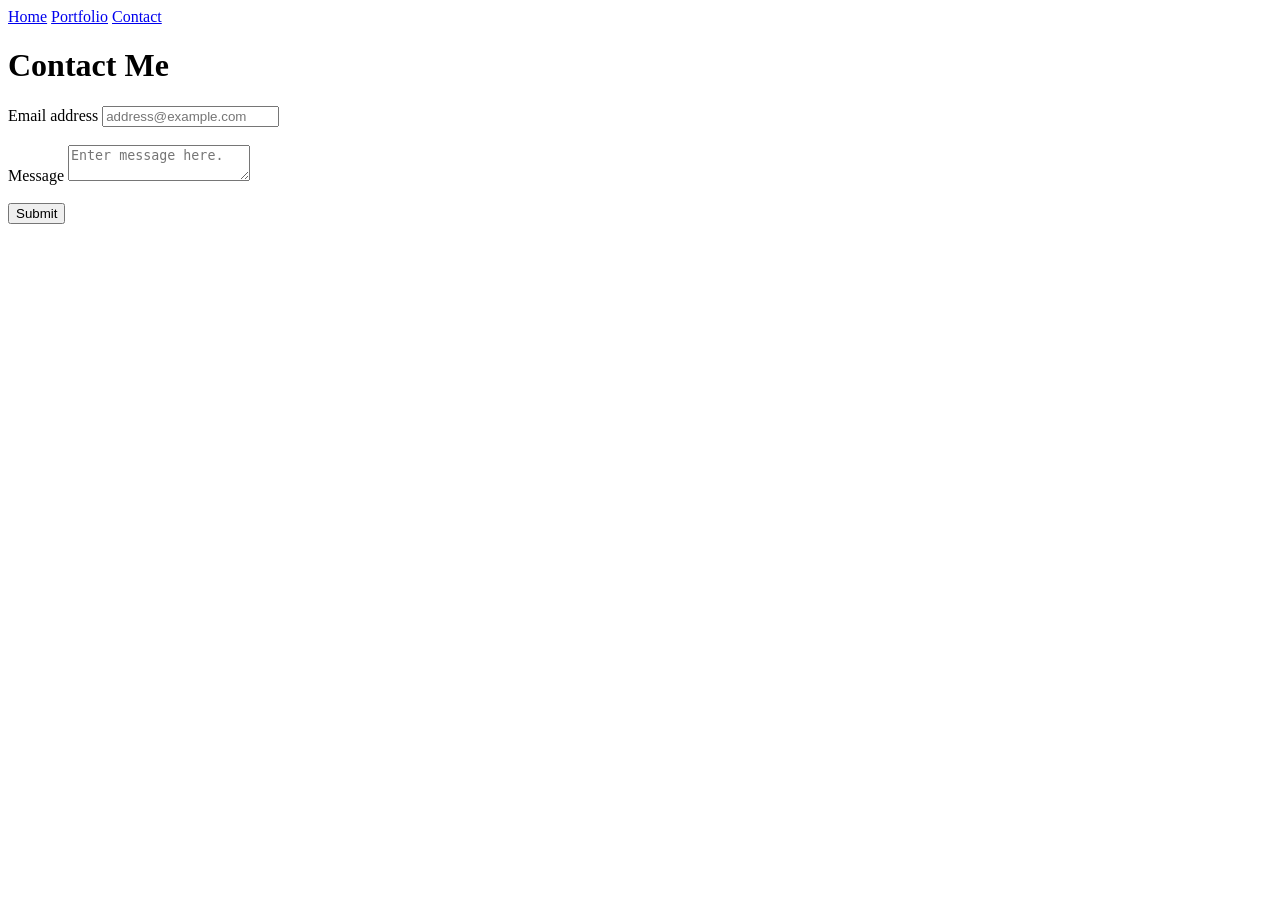
==== contact.html @ 9241d6d2 "Added a navbar and loosely styled the page for .index" ====
<!DOCTYPE html>
<html lang="en">
    <head>
        <title>Contact</title>
        <!--bootstrap-->
        <link href="">
    </head>
    <body>
        <div id="topBar">
            <a href = "./index.html">Home</a>
            <a href = "./portfolio.html">Portfolio</a>
            <a href = "./contact.html">Contact</a>
        </div>

        <!---------contact form that uses default browser validation checks-->
        <h1>Contact Me</h1>
        <form class="needs-validation">
            <!--email input-->
            <div class="mb-4">
                <label for="userEmailInputBox" class="form-label">Email address</label>
                <input type="email" class="form-control" id="userEmailInputBox" placeholder="address@example.com" required>
            </div>
            <br>
            <!--message input-->
            <div class="mb-4">
                <label for="userTextArea" class="form-label">Message</label>
                <textarea class="form-control" id="userTextArea" placeholder="Enter message here." required></textarea>
            </div>
            <br>
            <!--submit button-->
            <div class="mb-4">
                <button aria-label = "submit" type="submit" autofclass="btn btn-outline-secondary">Submit</button>
            </div>
        </form>

    </body>
</html>
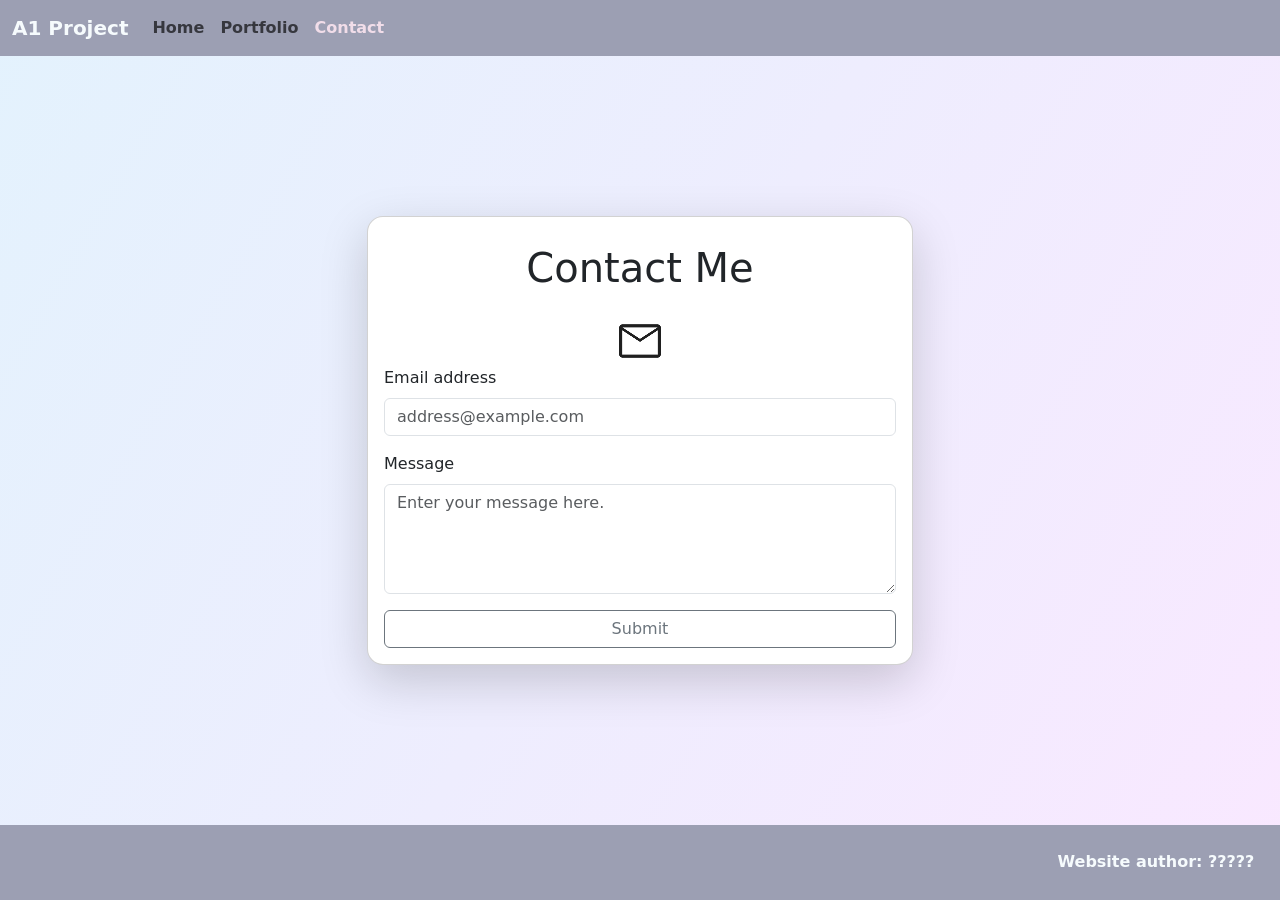
==== commit 4abd09af: "Redid contact.html" ====
--- a/contact.html
+++ b/contact.html
@@ -1,37 +1,71 @@
-<!DOCTYPE html>
-<html lang="en">
-    <head>
-        <title>Contact</title>
-        <!--bootstrap-->
-        <link href="">
-    </head>
-    <body>
-        <div id="topBar">
-            <a href = "./index.html">Home</a>
-            <a href = "./portfolio.html">Portfolio</a>
-            <a href = "./contact.html">Contact</a>
+<!doctype html>
+<html lang = "en">
+<head>
+    <meta charset="utf-8">
+    <meta name="author" content="Rina Taing">
+    <meta name="description" content="Contact page">
+    <meta name="viewport" content="width=device-width, initial-scale=1">
+
+   <!-- you would link to an external stylesheet here! -->
+    <link href="./style-index.css" rel="stylesheet">
+   <!-- you would also link to Bootstrap here! -->
+   <link href="https://cdn.jsdelivr.net/npm/bootstrap@5.3.8/dist/css/bootstrap.min.css" rel="stylesheet" integrity="sha384-sRIl4kxILFvY47J16cr9ZwB07vP4J8+LH7qKQnuqkuIAvNWLzeN8tE5YBujZqJLB" crossorigin="anonymous">
+  <!----------the TAB TITLE is edited via the TITLE tag-->
+   <title>Contact</title>
+</head>
+  <!----------- all things visible on the page MUST be contained within the BODY tag -->
+<body class="bg-gradient-custom d-flex flex-column min-vh-100">
+    <nav class="navbar navbar-expand-lg">
+        <div class="container-fluid">
+        <a id = "brand" class="navbar-brand">A1 Project</a>
+        <button class="navbar-toggler" type="button" data-bs-toggle="collapse" data-bs-target="#navbarNavAltMarkup" aria-controls="navbarNavAltMarkup" aria-expanded="false" aria-label="Toggle navigation">
+            <span class="navbar-toggler-icon"></span>
+        </button>
+        <div class="collapse navbar-collapse" id="navbarNavAltMarkup">
+            <div class="navbar-nav">
+            <a class="nav-link" aria-current="page" href = "./index.html">Home</a>
+            <a class="nav-link" aria-current="page" href = "./portfolio.html">Portfolio</a>
+            <a class="nav-link active" aria-current="page" href = "./contact.html">Contact</a>
+            </div>
         </div>
+        </div>
+    </nav>
+    <!---------contact form that uses default browser validation checks-->
+    <!---------needed to use <main> to be able to create the sticky footer so the page is responsive to tall screens-->
+    <main class="flex-grow-1 d-flex align-items-center">
+        <div class="container">
+            <div class="row justify-content-center">
+                <div class="col-11 col-md-8 col-lg-6">
+                    <div class="card shadow-lg rounded-4">
+                        <div class="card-body">
+                            <h1 id="form-header" class="card-title mb-4">Contact Me</h1>
+                            <img id="mail-icon" src="./mail.png" alt="Google's mail icon">
+                            
+                            <form class="needs-validation">
+                                <div class="mb-3">
+                                    <label for="email-input" class="form-label">Email address</label>
+                                    <input type="email" class="form-control" id="email-input" placeholder="address@example.com" required>
+                                </div>
 
-        <!---------contact form that uses default browser validation checks-->
-        <h1>Contact Me</h1>
-        <form class="needs-validation">
-            <!--email input-->
-            <div class="mb-4">
-                <label for="userEmailInputBox" class="form-label">Email address</label>
-                <input type="email" class="form-control" id="userEmailInputBox" placeholder="address@example.com" required>
+                                <div class="mb-3">
+                                    <label for="message-input" class="form-label">Message</label>
+                                    <textarea class="form-control" id="message-input" rows="4" placeholder="Enter your message here." required></textarea>
+                                </div>
+
+                                <div class="d-grid">
+                                    <button type="submit" class="btn btn-outline-secondary">Submit</button>
+                                </div>
+                            </form>
+                        </div>
+                    </div>
+                </div>
             </div>
-            <br>
-            <!--message input-->
-            <div class="mb-4">
-                <label for="userTextArea" class="form-label">Message</label>
-                <textarea class="form-control" id="userTextArea" placeholder="Enter message here." required></textarea>
-            </div>
-            <br>
-            <!--submit button-->
-            <div class="mb-4">
-                <button aria-label = "submit" type="submit" autofclass="btn btn-outline-secondary">Submit</button>
-            </div>
-        </form>
+        </div>
+    </main>
 
-    </body>
-</html>+    <footer>Website author: ?????</footer>
+
+    <script src="https://cdn.jsdelivr.net/npm/bootstrap@5.3.8/dist/js/bootstrap.bundle.min.js" integrity="sha384-FKyoEForCGlyvwx9Hj09JcYn3nv7wiPVlz7YYwJrWVcXK/BmnVDxM+D2scQbITxI" crossorigin="anonymous"></script>
+
+</body>
+</html>
--- a/style-index.css
+++ b/style-index.css
@@ -0,0 +1,119 @@
+/* *{
+  border: 1px solid red;
+} */
+
+/* ---------------for the navbar header and footer banner */
+  .navbar, footer{
+    background-color:rgb(156, 159, 179);
+    color:rgb(246, 251, 253);
+    font-weight: 650;
+  }
+  #brand{
+    color:rgb(246, 251, 253);
+    font-weight: 775;
+  }
+    .navbar .nav-link:hover,
+    .navbar .nav-link:focus {
+        color: #f1dde9;
+    }
+    .navbar .navbar-nav .nav-link.active {
+        color: #f1dde9;
+        font-weight: 650;
+    }
+
+/* ---------------for the top card in index.html*/
+  #top-box{
+    padding:2%;
+    size:80%;
+  }
+
+/* -----------------for the overall bio table */
+  .bio-table {
+    width: 95%;
+    border-collapse: collapse;
+  }
+
+  .bio-table th {
+    font-size: 1.2rem;
+    padding: 10px;
+    border-bottom: 2px solid #ccc;
+  }
+
+  .bio-table td {
+    padding: 12px;
+    border-right: 1px dotted #aaa;
+    vertical-align: top;
+  }
+
+  /* remove the last col outline in the info table */
+  .bio-table td:last-child {
+    border-right: none;
+  }
+
+  .cell-title {
+    display: block;
+    font-weight: bold;
+    font-size: 0.9rem;
+    color: #555;
+  }
+
+  .cell-text {
+    margin-top: 4px;
+    font-size: 1rem;
+  }
+
+  /* ----------for the pfp image that preserves the aspect ratio for responsiveness */
+    .profile-img {
+      max-width: 100%;
+      max-height: 50%;
+      object-fit: cover;
+      padding:5%;
+      
+    }
+
+/* --------for the About box on index.html */
+#about{
+  padding:1%;
+}
+h1{
+  text-align:center;
+  padding-top: 2%;
+}
+#about-text{
+  max-width: 600px;
+  text-align: center;
+  padding:1%;
+  margin-left: 2%;
+  margin-right: 2%;
+  margin:0 auto;
+}
+
+/*---------for the footer*/
+footer{
+  padding: 2%;
+  text-align: right;
+
+}
+
+/*----------------------------------------------------------*/
+.bg-gradient-custom {
+    background: linear-gradient(120deg, #e3f2fd, #f9e8ff);
+}
+#mail-icon {
+    display: block;
+    margin: 0 auto;
+}
+.input-related{
+  display: flex;
+  justify-content: center;
+  text-align: center;
+  align-items: center;
+  border:#555;
+  border-width: 1px;
+
+}
+
+#submit-button{
+  align-items: center;
+}
+
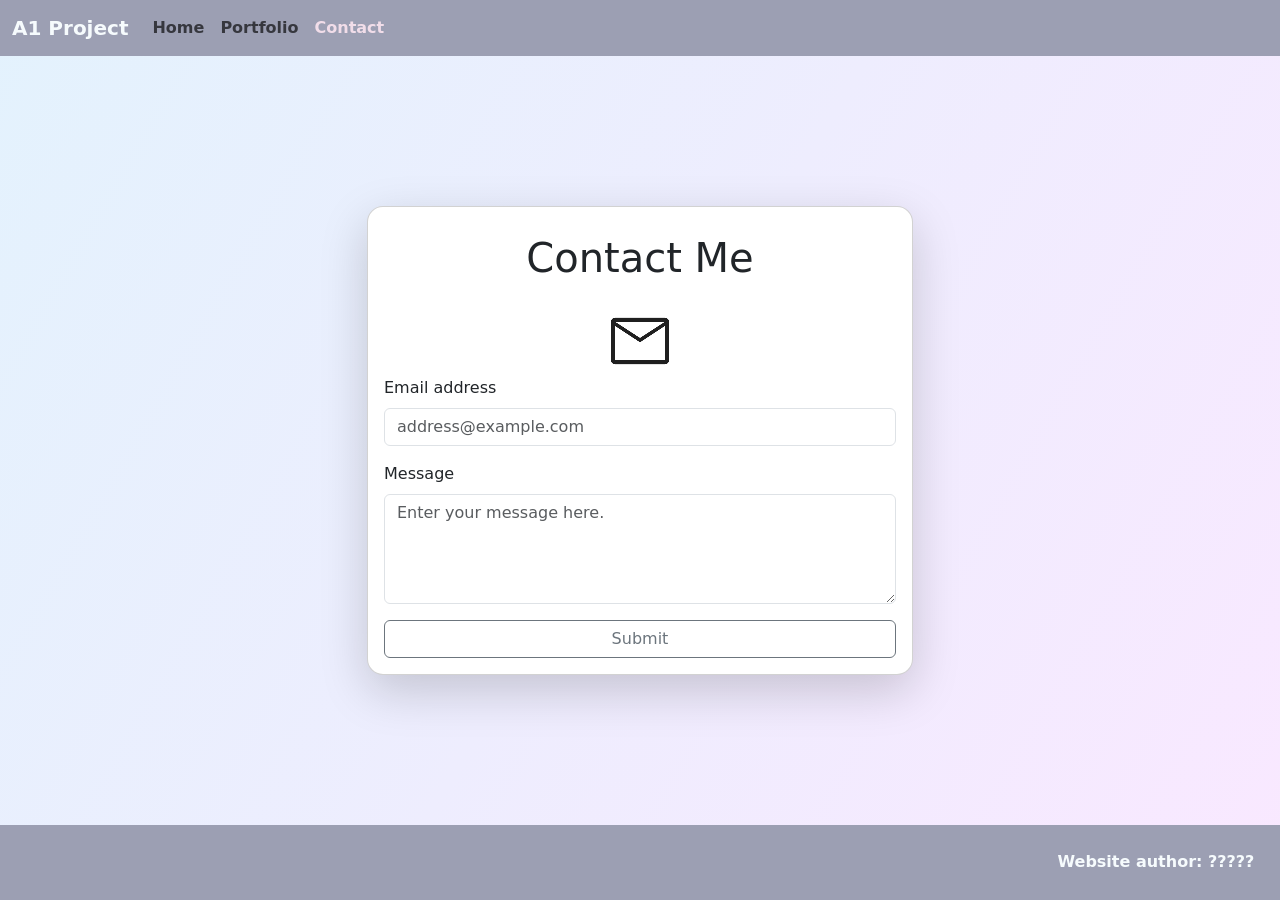
==== commit 862cb0a4: "Added sticky footer to all pages" ====
--- a/contact.html
+++ b/contact.html
@@ -44,7 +44,7 @@
                             <form class="needs-validation">
                                 <div class="mb-3">
                                     <label for="email-input" class="form-label">Email address</label>
-                                    <input type="email" class="form-control" id="email-input" placeholder="address@example.com" required>
+                                    <input class="form-control" type="email" id="email-input" placeholder="address@example.com" required>
                                 </div>
 
                                 <div class="mb-3">
--- a/style-index.css
+++ b/style-index.css
@@ -79,7 +79,7 @@
   text-align:center;
   padding-top: 2%;
 }
-#about-text{
+.about-text{
   max-width: 600px;
   text-align: center;
   padding:1%;
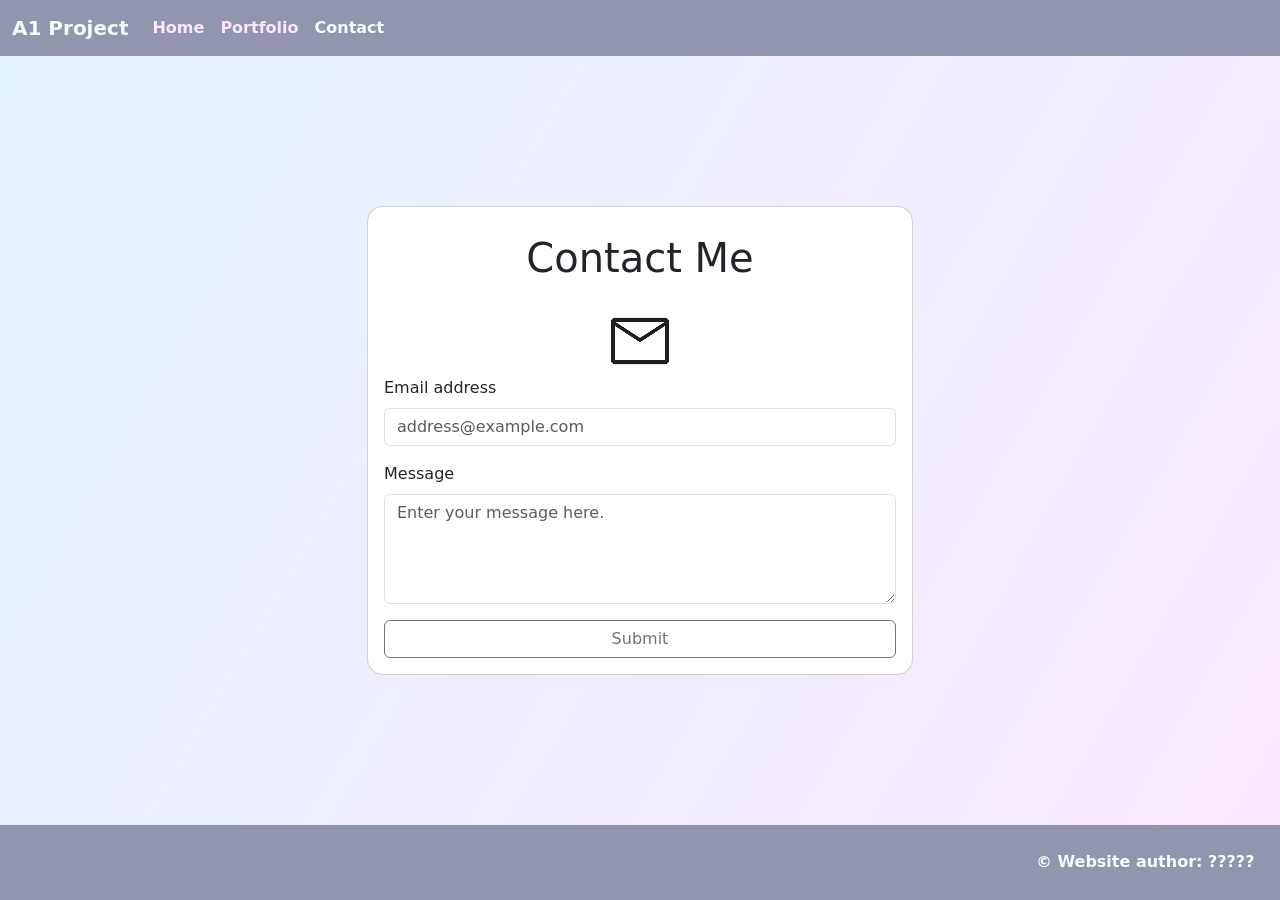
==== commit a764aa5e: "Reformatted the cards with a grid" ====
--- a/contact.html
+++ b/contact.html
@@ -32,11 +32,11 @@
     </nav>
     <!---------contact form that uses default browser validation checks-->
     <!---------needed to use <main> to be able to create the sticky footer so the page is responsive to tall screens-->
-    <main class="flex-grow-1 d-flex align-items-center">
+        <main class="flex-grow-1 d-flex align-items-center">
         <div class="container">
             <div class="row justify-content-center">
                 <div class="col-11 col-md-8 col-lg-6">
-                    <div class="card shadow-lg rounded-4">
+                    <div class="card rounded-4">
                         <div class="card-body">
                             <h1 id="form-header" class="card-title mb-4">Contact Me</h1>
                             <img id="mail-icon" src="./mail.png" alt="Google's mail icon">
@@ -62,8 +62,7 @@
             </div>
         </div>
     </main>
-
-    <footer>Website author: ?????</footer>
+    <footer>© Website author: ?????</footer>
 
     <script src="https://cdn.jsdelivr.net/npm/bootstrap@5.3.8/dist/js/bootstrap.bundle.min.js" integrity="sha384-FKyoEForCGlyvwx9Hj09JcYn3nv7wiPVlz7YYwJrWVcXK/BmnVDxM+D2scQbITxI" crossorigin="anonymous"></script>
 
--- a/style-index.css
+++ b/style-index.css
@@ -2,9 +2,12 @@
   border: 1px solid red;
 } */
 
+.bg-gradient-custom {
+    background: linear-gradient(120deg, #e3f2fd, #f9e8ff);
+}
 /* ---------------for the navbar header and footer banner */
   .navbar, footer{
-    background-color:rgb(156, 159, 179);
+    background-color:rgb(145, 149, 173);
     color:rgb(246, 251, 253);
     font-weight: 650;
   }
@@ -12,15 +15,20 @@
     color:rgb(246, 251, 253);
     font-weight: 775;
   }
-    .navbar .nav-link:hover,
-    .navbar .nav-link:focus {
-        color: #f1dde9;
-    }
-    .navbar .navbar-nav .nav-link.active {
-        color: #f1dde9;
-        font-weight: 650;
-    }
+  .navbar .nav-link:hover,
+  .navbar .nav-link:focus {
+      color:rgb(246, 251, 253);
+  }
+  .navbar .navbar-nav .nav-link.active {
+      color:rgb(246, 251, 253);
+      font-weight: 650;
+  }
+  /* overwrite any boostrap css by using a more specific selector */
+  a.nav-link{
+    color:rgb(252, 230, 253);
+  }
 
+  /* ---------------------------------------------------- */
 /* ---------------for the top card in index.html*/
   #top-box{
     padding:2%;
@@ -28,12 +36,12 @@
   }
 
 /* -----------------for the overall bio table */
-  .bio-table {
+  .bio-table{
     width: 95%;
     border-collapse: collapse;
   }
 
-  .bio-table th {
+  .bio-table th{
     font-size: 1.2rem;
     padding: 10px;
     border-bottom: 2px solid #ccc;
@@ -64,11 +72,10 @@
 
   /* ----------for the pfp image that preserves the aspect ratio for responsiveness */
     .profile-img {
-      max-width: 100%;
-      max-height: 50%;
+      max-width: 75%;
+      max-height: 75%;
       object-fit: cover;
       padding:5%;
-      
     }
 
 /* --------for the About box on index.html */
@@ -83,8 +90,6 @@
   max-width: 600px;
   text-align: center;
   padding:1%;
-  margin-left: 2%;
-  margin-right: 2%;
   margin:0 auto;
 }
 
@@ -96,9 +101,6 @@
 }
 
 /*----------------------------------------------------------*/
-.bg-gradient-custom {
-    background: linear-gradient(120deg, #e3f2fd, #f9e8ff);
-}
 #mail-icon {
     display: block;
     margin: 0 auto;
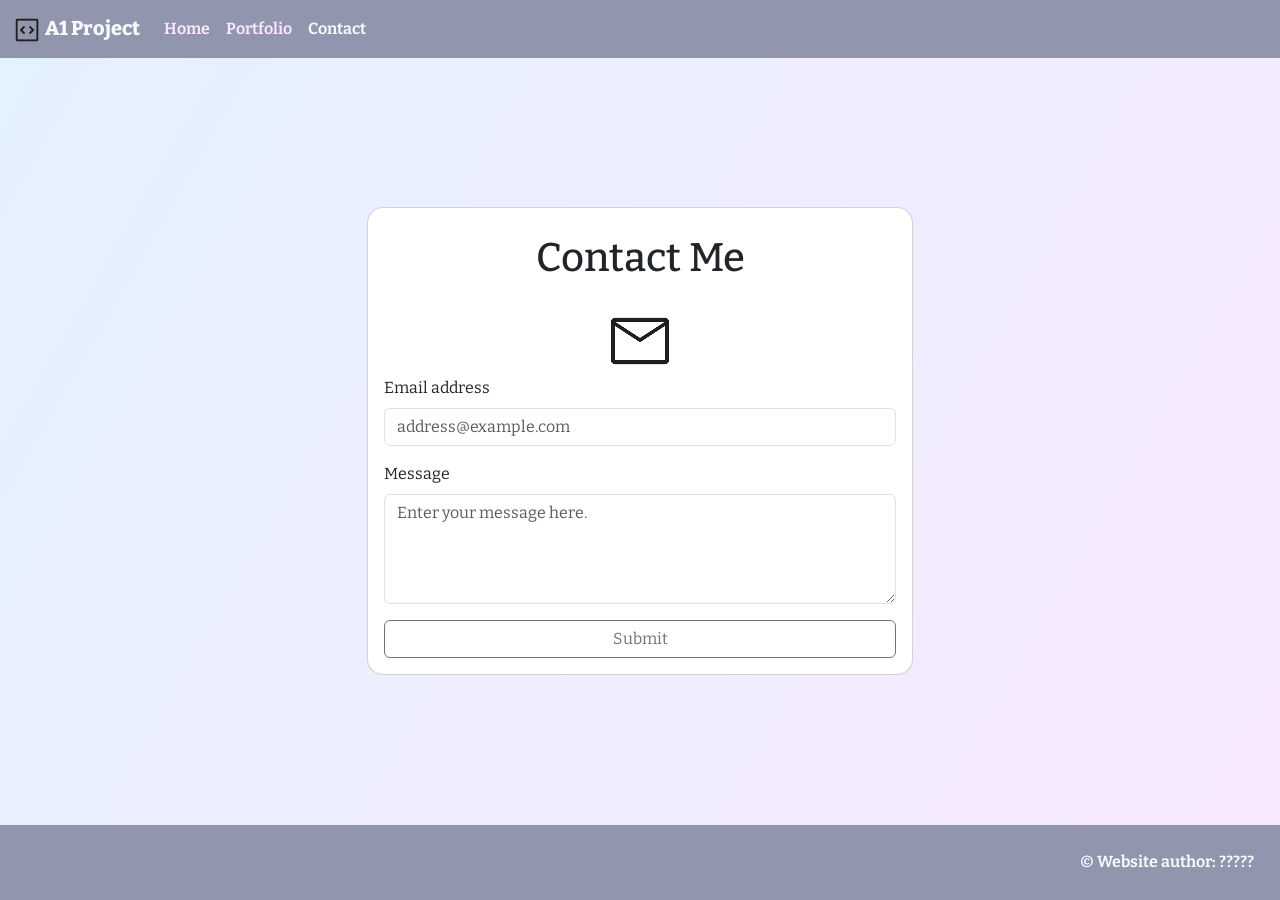
==== commit 04f32f51: "Imported Google font" ====
--- a/contact.html
+++ b/contact.html
@@ -10,14 +10,19 @@
     <link href="./style-index.css" rel="stylesheet">
    <!-- you would also link to Bootstrap here! -->
    <link href="https://cdn.jsdelivr.net/npm/bootstrap@5.3.8/dist/css/bootstrap.min.css" rel="stylesheet" integrity="sha384-sRIl4kxILFvY47J16cr9ZwB07vP4J8+LH7qKQnuqkuIAvNWLzeN8tE5YBujZqJLB" crossorigin="anonymous">
-  <!----------the TAB TITLE is edited via the TITLE tag-->
+   <!--Google's font import-->
+    <link rel="preconnect" href="https://fonts.googleapis.com">
+    <link rel="preconnect" href="https://fonts.gstatic.com" crossorigin>
+    <link href="https://fonts.googleapis.com/css2?family=Bitter:ital,wght@0,100..900;1,100..900&display=swap" rel="stylesheet">
+  
+   <!----------the TAB TITLE is edited via the TITLE tag-->
    <title>Contact</title>
 </head>
   <!----------- all things visible on the page MUST be contained within the BODY tag -->
 <body class="bg-gradient-custom d-flex flex-column min-vh-100">
     <nav class="navbar navbar-expand-lg">
         <div class="container-fluid">
-        <a id = "brand" class="navbar-brand">A1 Project</a>
+        <a id = "brand" class="navbar-brand"><img id="tiny-logo" src="code-symbol.png" alt="Google Icons' HTML logo clipart" style="width: 30px; height: 30px;"> A1 Project</a>
         <button class="navbar-toggler" type="button" data-bs-toggle="collapse" data-bs-target="#navbarNavAltMarkup" aria-controls="navbarNavAltMarkup" aria-expanded="false" aria-label="Toggle navigation">
             <span class="navbar-toggler-icon"></span>
         </button>
@@ -39,7 +44,7 @@
                     <div class="card rounded-4">
                         <div class="card-body">
                             <h1 id="form-header" class="card-title mb-4">Contact Me</h1>
-                            <img id="mail-icon" src="./mail.png" alt="Google's mail icon">
+                            <img id="mail-icon" src="./mail.png" alt="Google Icons' mail logo clipart mail icon">
                             
                             <form class="needs-validation">
                                 <div class="mb-3">
--- a/style-index.css
+++ b/style-index.css
@@ -2,8 +2,12 @@
   border: 1px solid red;
 } */
 
-.bg-gradient-custom {
+.bg-gradient-custom{
     background: linear-gradient(120deg, #e3f2fd, #f9e8ff);
+}
+/*custom font importation with back ups*/
+*{
+  font-family: 'Bitter', Georgia, 'Times New Roman', serif;
 }
 /* ---------------for the navbar header and footer banner */
   .navbar, footer{
@@ -16,10 +20,10 @@
     font-weight: 775;
   }
   .navbar .nav-link:hover,
-  .navbar .nav-link:focus {
+  .navbar .nav-link:focus{
       color:rgb(246, 251, 253);
   }
-  .navbar .navbar-nav .nav-link.active {
+  .navbar .navbar-nav .nav-link.active{
       color:rgb(246, 251, 253);
       font-weight: 650;
   }
@@ -29,10 +33,16 @@
   }
 
   /* ---------------------------------------------------- */
-/* ---------------for the top card in index.html*/
-  #top-box{
+/* ---------------for the top card*/
+  #box{
     padding:2%;
     size:80%;
+  }
+  .profile-img{
+    border-radius: 20%;
+  }
+  #info-card{
+    border: 2px dashed rgb(145, 149, 173);
   }
 
 /* -----------------for the overall bio table */
@@ -47,38 +57,38 @@
     border-bottom: 2px solid #ccc;
   }
 
-  .bio-table td {
+  .bio-table td{
     padding: 12px;
     border-right: 1px dotted #aaa;
     vertical-align: top;
   }
 
   /* remove the last col outline in the info table */
-  .bio-table td:last-child {
+  .bio-table td:last-child{
     border-right: none;
   }
 
-  .cell-title {
+  .cell-title{
     display: block;
     font-weight: bold;
     font-size: 0.9rem;
     color: #555;
   }
 
-  .cell-text {
+  .cell-text{
     margin-top: 4px;
     font-size: 1rem;
   }
 
   /* ----------for the pfp image that preserves the aspect ratio for responsiveness */
-    .profile-img {
+    .profile-img{
       max-width: 75%;
       max-height: 75%;
       object-fit: cover;
       padding:5%;
     }
 
-/* --------for the About box on index.html */
+/* --------for the About box*/
 #about{
   padding:1%;
 }
@@ -99,9 +109,28 @@
   text-align: right;
 
 }
-
 /*----------------------------------------------------------*/
-#mail-icon {
+.card-image{
+  display:flex;
+  justify-content: center;
+  align-items: center;
+  height: 200px;
+   background-color:rgb(115, 119, 141);
+}
+/*for specifying the actual image file*/
+.card-image img{
+  height: 100%;
+  width: auto;
+  max-width: 100%;
+  display: block;
+}
+.card-body{
+  display: flex;
+  flex-direction: column;
+  height: 100%;
+}
+/*----------------------------------------------------------*/
+#mail-icon{
     display: block;
     margin: 0 auto;
 }
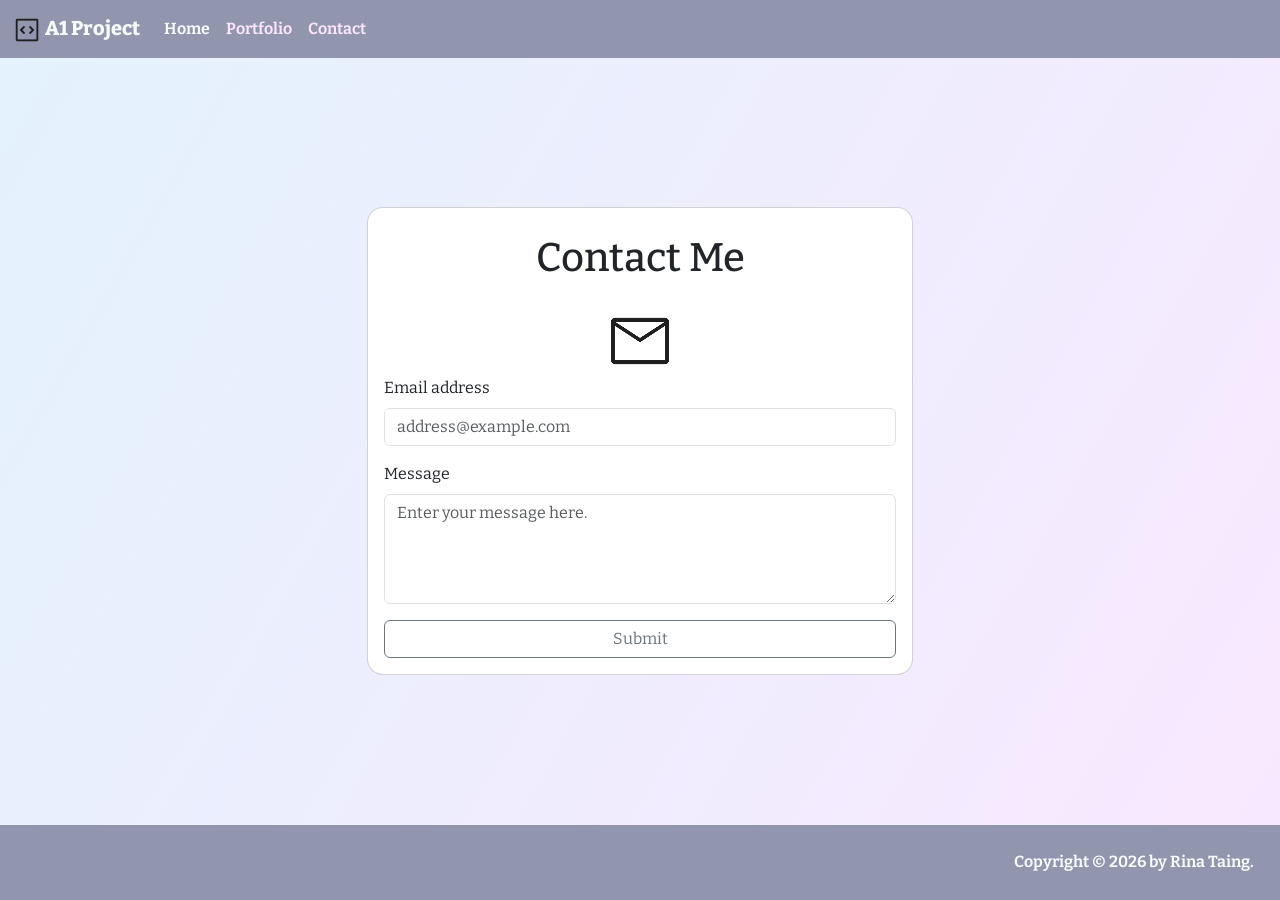
==== commit 03df7322: "Good draft" ====
--- a/contact.html
+++ b/contact.html
@@ -1,5 +1,5 @@
 <!doctype html>
-<html lang = "en">
+<html lang="en" dir="ltr">
 <head>
     <meta charset="utf-8">
     <meta name="author" content="Rina Taing">
@@ -7,7 +7,7 @@
     <meta name="viewport" content="width=device-width, initial-scale=1">
 
    <!-- you would link to an external stylesheet here! -->
-    <link href="./style-index.css" rel="stylesheet">
+    <link href="./style.css" rel="stylesheet">
    <!-- you would also link to Bootstrap here! -->
    <link href="https://cdn.jsdelivr.net/npm/bootstrap@5.3.8/dist/css/bootstrap.min.css" rel="stylesheet" integrity="sha384-sRIl4kxILFvY47J16cr9ZwB07vP4J8+LH7qKQnuqkuIAvNWLzeN8tE5YBujZqJLB" crossorigin="anonymous">
    <!--Google's font import-->
@@ -15,28 +15,33 @@
     <link rel="preconnect" href="https://fonts.gstatic.com" crossorigin>
     <link href="https://fonts.googleapis.com/css2?family=Bitter:ital,wght@0,100..900;1,100..900&display=swap" rel="stylesheet">
   
-   <!----------the TAB TITLE is edited via the TITLE tag-->
+   <!--the TAB TITLE is edited via the TITLE tag-->
    <title>Contact</title>
 </head>
-  <!----------- all things visible on the page MUST be contained within the BODY tag -->
-<body class="bg-gradient-custom d-flex flex-column min-vh-100">
+  <!--all things visible on the page MUST be contained within the BODY tag -->
+    <body class="bg-gradient-custom d-flex flex-column min-vh-100">
     <nav class="navbar navbar-expand-lg">
         <div class="container-fluid">
-        <a id = "brand" class="navbar-brand"><img id="tiny-logo" src="code-symbol.png" alt="Google Icons' HTML logo clipart" style="width: 30px; height: 30px;"> A1 Project</a>
-        <button class="navbar-toggler" type="button" data-bs-toggle="collapse" data-bs-target="#navbarNavAltMarkup" aria-controls="navbarNavAltMarkup" aria-expanded="false" aria-label="Toggle navigation">
+        <a id="brand" class="navbar-brand" href="/">
+            <img id="tiny-logo" src="code-symbol.png" alt="Google Icons' HTML logo clipart"
+            style="width: 30px; height: 30px;">
+            A1 Project
+        </a>
+        <button class="navbar-toggler" type="button" data-bs-toggle="collapse" data-bs-target="#navbarNavAltMarkup"
+            aria-controls="navbarNavAltMarkup" aria-expanded="false" aria-label="Toggle navigation">
             <span class="navbar-toggler-icon"></span>
         </button>
         <div class="collapse navbar-collapse" id="navbarNavAltMarkup">
             <div class="navbar-nav">
-            <a class="nav-link" aria-current="page" href = "./index.html">Home</a>
-            <a class="nav-link" aria-current="page" href = "./portfolio.html">Portfolio</a>
-            <a class="nav-link active" aria-current="page" href = "./contact.html">Contact</a>
+            <a class="nav-link active" aria-current="page" href="./index.html" title="home page of website">Home</a>
+            <a class="nav-link" aria-current="page" href="./portfolio.html" title="portfolio page of website">Portfolio</a>
+            <a class="nav-link" aria-current="page" href="./contact.html" title="contact page of website">Contact</a>
             </div>
         </div>
         </div>
     </nav>
-    <!---------contact form that uses default browser validation checks-->
-    <!---------needed to use <main> to be able to create the sticky footer so the page is responsive to tall screens-->
+    <!--contact form that uses default browser validation checks-->
+    <!--needed to use <main> to be able to create the sticky footer so the page is responsive to tall screens-->
         <main class="flex-grow-1 d-flex align-items-center">
         <div class="container">
             <div class="row justify-content-center">
@@ -67,9 +72,11 @@
             </div>
         </div>
     </main>
-    <footer>© Website author: ?????</footer>
+    <footer>
+        <span>Copyright © 2026 by Rina Taing.</span>
+    </footer>
 
     <script src="https://cdn.jsdelivr.net/npm/bootstrap@5.3.8/dist/js/bootstrap.bundle.min.js" integrity="sha384-FKyoEForCGlyvwx9Hj09JcYn3nv7wiPVlz7YYwJrWVcXK/BmnVDxM+D2scQbITxI" crossorigin="anonymous"></script>
 
 </body>
-</html>
+</html>
--- a/style.css
+++ b/style.css
@@ -0,0 +1,176 @@
+/* *{
+  border: 1px solid red;
+} */
+
+.bg-gradient-custom{
+    background: linear-gradient(120deg, #e3f2fd, #f9e8ff);
+}
+/*custom font importation with back ups*/
+*{
+  font-family: 'Bitter', Georgia, 'Times New Roman', serif;
+}
+
+/* ---------------for the navbar header and footer banner */
+  .navbar, footer{
+    background-color:rgb(145, 149, 173);
+    color:rgb(246, 251, 253);
+    font-weight: 650;
+  }
+  #brand{
+    color:rgb(246, 251, 253);
+    font-weight: 775;
+  }
+  .navbar .nav-link:hover,
+  .navbar .nav-link:focus{
+      color:rgb(246, 251, 253);
+  }
+  .navbar .navbar-nav .nav-link.active{
+      color:rgb(246, 251, 253);
+      font-weight: 650;
+  }
+  /* overwrite any boostrap css by using a more specific selector */
+  a.nav-link{
+    color:rgb(252, 230, 253);
+  }
+
+/*---------------------------------------------------------- .index specific*/
+/* ---------------for the top card*/
+  #box{
+    padding:2%;
+  }
+  .profile-img{
+    border-radius: 20%;
+  }
+  #info-card{
+    border: 2px dashed rgb(145, 149, 173);
+  }
+
+/* -----------------for the overall bio table */
+#bio-header{
+  font-size: 1.2rem;
+  text-decoration: underline;
+  text-underline-offset: 4px;
+  color: rgb(77, 80, 100);
+}  
+.bio-table{
+    width: 95%;
+    border-collapse: collapse;
+  }
+
+  .bio-table th{
+    font-size: 1.2rem;
+    padding: 10px;
+    border-bottom: 2px solid #ccc;
+  }
+
+  .bio-table td{
+    padding: 12px;
+    border-right: 1px dotted #aaa;
+    vertical-align: top;
+  }
+
+  /* remove the last col outline in the info table */
+  .bio-table td:last-child{
+    border-right: none;
+  }
+
+  .cell-title{
+    display: block;
+    font-weight: bold;
+    font-size: 0.9rem;
+    color: #555;
+  }
+
+  .cell-text{
+    margin-top: 4px;
+    font-size: 1rem;
+  }
+
+  /* ----------for the pfp image that preserves the aspect ratio for responsiveness */
+    .profile-img{
+      max-width: 75%;
+      max-height: 75%;
+      object-fit: cover;
+      padding:5%;
+    }
+
+/* --------for the About box*/
+.about{
+  padding:1%;
+}
+h1, h4{
+  text-align:center;
+  padding-top: 2%;
+}
+.about-text{
+  max-width: 600px;
+  text-align: center;
+  padding:1%;
+  margin:0 auto;
+}
+/*---------for the resume section*/
+.resume{
+  margin-bottom: 4%;
+}
+#resume-link{
+  color:rgb(62, 174, 218);
+}
+
+/*---------for the footer*/
+footer{
+  padding: 2%;
+  text-align: right;
+}
+
+
+/*---------------------------------------------------------- .portfolio specific*/
+#all-cards{
+  margin-bottom:10%;
+  margin-top:5%;
+  margin-left:5%;
+  margin-right:5%;
+}
+#recent-proj{
+  margin-bottom: 5%;
+}
+.card-image{
+  display:flex;
+  justify-content: center;
+  align-items: center;
+  height: 200px;
+  background-color:rgb(115, 119, 141);
+}
+/*for specifying the actual image file*/
+.card-image img{
+  height: 100%;
+  width: auto;
+  max-width: 100%;
+  display: block;
+}
+.card-body{
+  display: flex;
+  flex-direction: column;
+  height: 100%;
+}
+#rubric-link{
+  color:rgb(115, 119, 141);
+  font-size: small;
+}
+/*---------------------------------------------------------- .contact specific*/
+#mail-icon{
+    display: block;
+    margin: 0 auto;
+}
+.input-related{
+  display: flex;
+  justify-content: center;
+  text-align: center;
+  align-items: center;
+  border:#555;
+  border-width: 1px;
+
+}
+
+#submit-button{
+  align-items: center;
+}
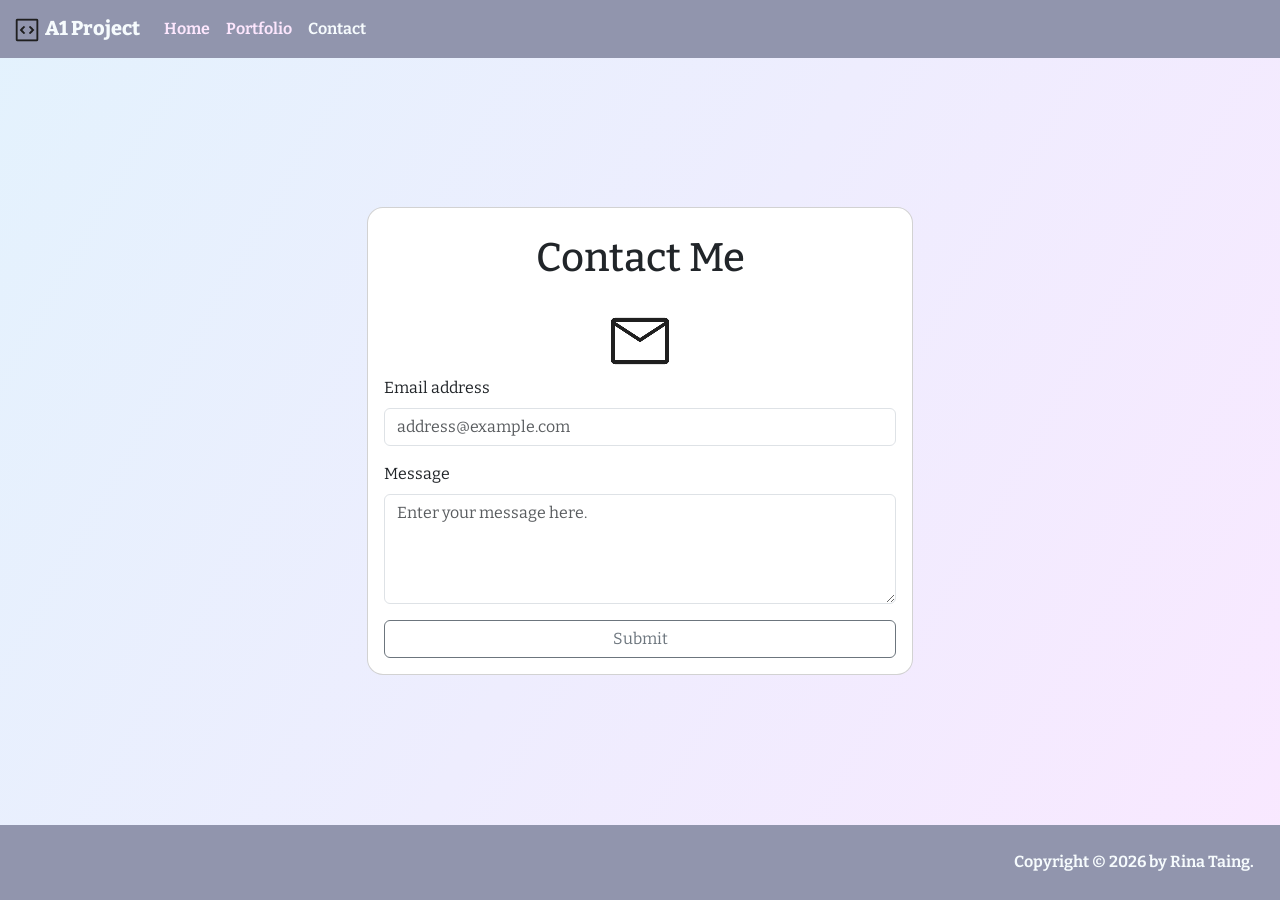
==== commit e28688b9: "Fixed contact.html active link" ====
--- a/contact.html
+++ b/contact.html
@@ -33,9 +33,9 @@
         </button>
         <div class="collapse navbar-collapse" id="navbarNavAltMarkup">
             <div class="navbar-nav">
-            <a class="nav-link active" aria-current="page" href="./index.html" title="home page of website">Home</a>
+            <a class="nav-link" aria-current="page" href="./index.html" title="home page of website">Home</a>
             <a class="nav-link" aria-current="page" href="./portfolio.html" title="portfolio page of website">Portfolio</a>
-            <a class="nav-link" aria-current="page" href="./contact.html" title="contact page of website">Contact</a>
+            <a class="nav-link active" aria-current="page" href="./contact.html" title="contact page of website">Contact</a>
             </div>
         </div>
         </div>
